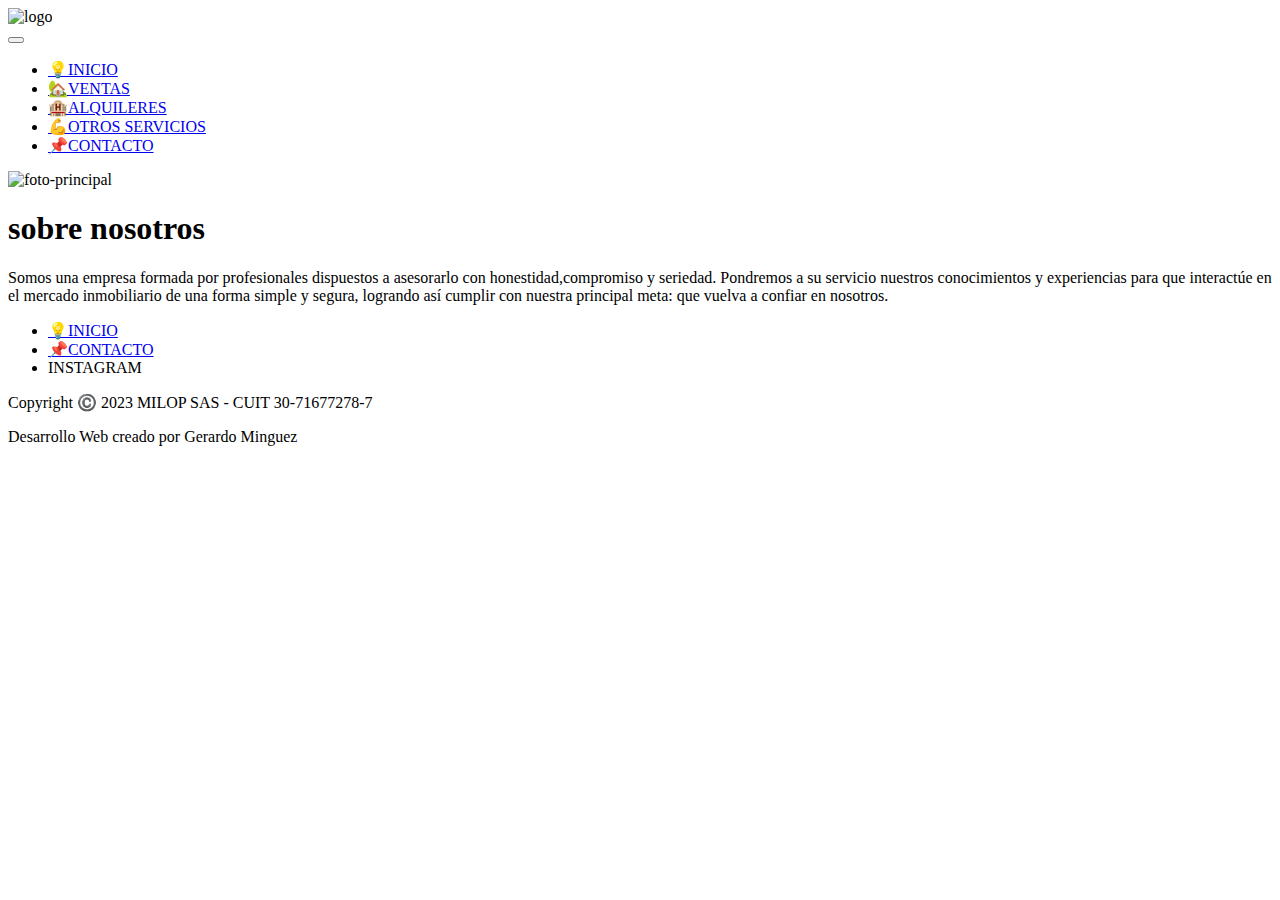
==== index.html @ 05f3af4d "se crea el archivo index" ====
<!DOCTYPE html>
<html lang="en">

<head>
    <meta charset="UTF-8">
    <meta http-equiv="X-UA-Compatible" content="IE=edge">
    <meta name="viewport" content="width=device-width, initial-scale=1.0">
    <meta name="description" content="Encontrá Casas y Departamentos en Venta y Alquiler. Tu próxima Propiedad está en milop.">
    <meta name="keywords"  content="INMOBILIARIA, NEGOCIOS, INMUEBLES, CORDOBA, COMPRA, VENTA, CASA, ALQUILER">
    <link href="https://cdn.jsdelivr.net/npm/bootstrap@5.3.0/dist/css/bootstrap.min.css" rel="stylesheet"
        integrity="sha384-9ndCyUaIbzAi2FUVXJi0CjmCapSmO7SnpJef0486qhLnuZ2cdeRhO02iuK6FUUVM" crossorigin="anonymous">
    <link rel="shorcut icon" href="./recursos/logo transparente.png">
    <link rel="stylesheet" href="https://cdnjs.cloudflare.com/ajax/libs/animate.css/4.1.1/animate.min.css">
    <link rel="stylesheet" href="./css/style.css">
    <title>MILOP</title>
</head>

<body>
    <header class="header">
        <!-- colocar el logo y la barra de navegacion -->
        <img class="logo-principal logo-barra transparente animate__animated animate__backInRight" src="./recursos/logo transparente.png" alt="logo">
        <nav class="navbar navbar-expand-lg bg-body-tertiary">
            <div class="container-fluid">
                <a img class="logo-principal logo-barra transparente" src="./recursos/logo transparente.png"
                    alt="logo"></a>
                <button class="navbar-toggler" type="button" data-bs-toggle="collapse" data-bs-target="#navbarNav"
                    aria-controls="navbarNav" aria-expanded="false" aria-label="Toggle navigation">
                    <span class="navbar-toggler-icon"></span>
                </button>
                <div class="collapse navbar-collapse" id="navbarNav">
                    <ul class="navbar-nav">
                        <li class="nav-item">
                            <a class="nav-link active" aria-current="page" href="./index.html">💡INICIO</a>
                        </li>
                        <li class="nav-item">
                            <a class="nav-link" href="./pages/ventas.html">🏡VENTAS</a>
                        </li>
                        <li class="nav-item">
                            <a class="nav-link" href="./pages/alquileres.html">🏨ALQUILERES</a>
                        </li>
                        <li class="nav-item">
                            <a class="nav-link" href="./pages/otros-servicios.html">💪OTROS SERVICIOS</a>
                        </li>
                        <li class="nav-item">
                            <a class="nav-link" href="./pages/contacto.html">📌CONTACTO</a>
                        </li>
                    </ul>
                </div>
            </div>
        </nav>
    </header>

    <main class="main">
        <div class="grilla-index">
            <div class="imagen-index">
                <img src="./recursos/main.jpg" alt="foto-principal">
            </div>
            <div class="nosotros-index">
                <h1 class="h1-index">sobre nosotros</h1>
                <p class="parrafo-index">
                    Somos una empresa formada por profesionales dispuestos a asesorarlo con honestidad,compromiso y
                    seriedad. Pondremos a su servicio nuestros conocimientos y experiencias para que interactúe en el
                    mercado inmobiliario de una forma simple y segura, logrando así cumplir con nuestra principal meta:
                    que vuelva a confiar en nosotros.
                </p>
            </div>
        </div>

        <!-- <div class="div-principal">
            <div class="IMAGEN">
                <img src="./recursos/main.jpg" alt="foto-principal">
            </div>
            <div class="H1">
                <h1>SOBRE NOSOTROS</h1>
            </div>
            <div class="PARRAFO">
                <p>
                    Somos una empresa formada por profesionales dispuestos a asesorarlo con honestidad,compromiso y
                    seriedad. Pondremos a su servicio nuestros conocimientos y experiencias para que interactúe en el
                    mercado inmobiliario de una forma simple y segura, logrando así cumplir con nuestra principal meta:
                    que vuelva a confiar en nosotros.
                </p>
            </div>

        </div> -->
    </main>
    <footer class="footer">
        <ul>
            <li><a href="../index.html">💡INICIO</a></li>
            <li><a href="./pages/contacto.html">📌CONTACTO</a></li>
            <li>INSTAGRAM</li>
        </ul>
        <p>Copyright ©️ 2023 MILOP SAS - CUIT 30-71677278-7</p>
        <p>Desarrollo Web creado por Gerardo Minguez</p>
    </footer>
    <script src="https://cdn.jsdelivr.net/npm/bootstrap@5.3.0/dist/js/bootstrap.bundle.min.js"
        integrity="sha384-geWF76RCwLtnZ8qwWowPQNguL3RmwHVBC9FhGdlKrxdiJJigb/j/68SIy3Te4Bkz"
        crossorigin="anonymous"></script>
</body>

</html>
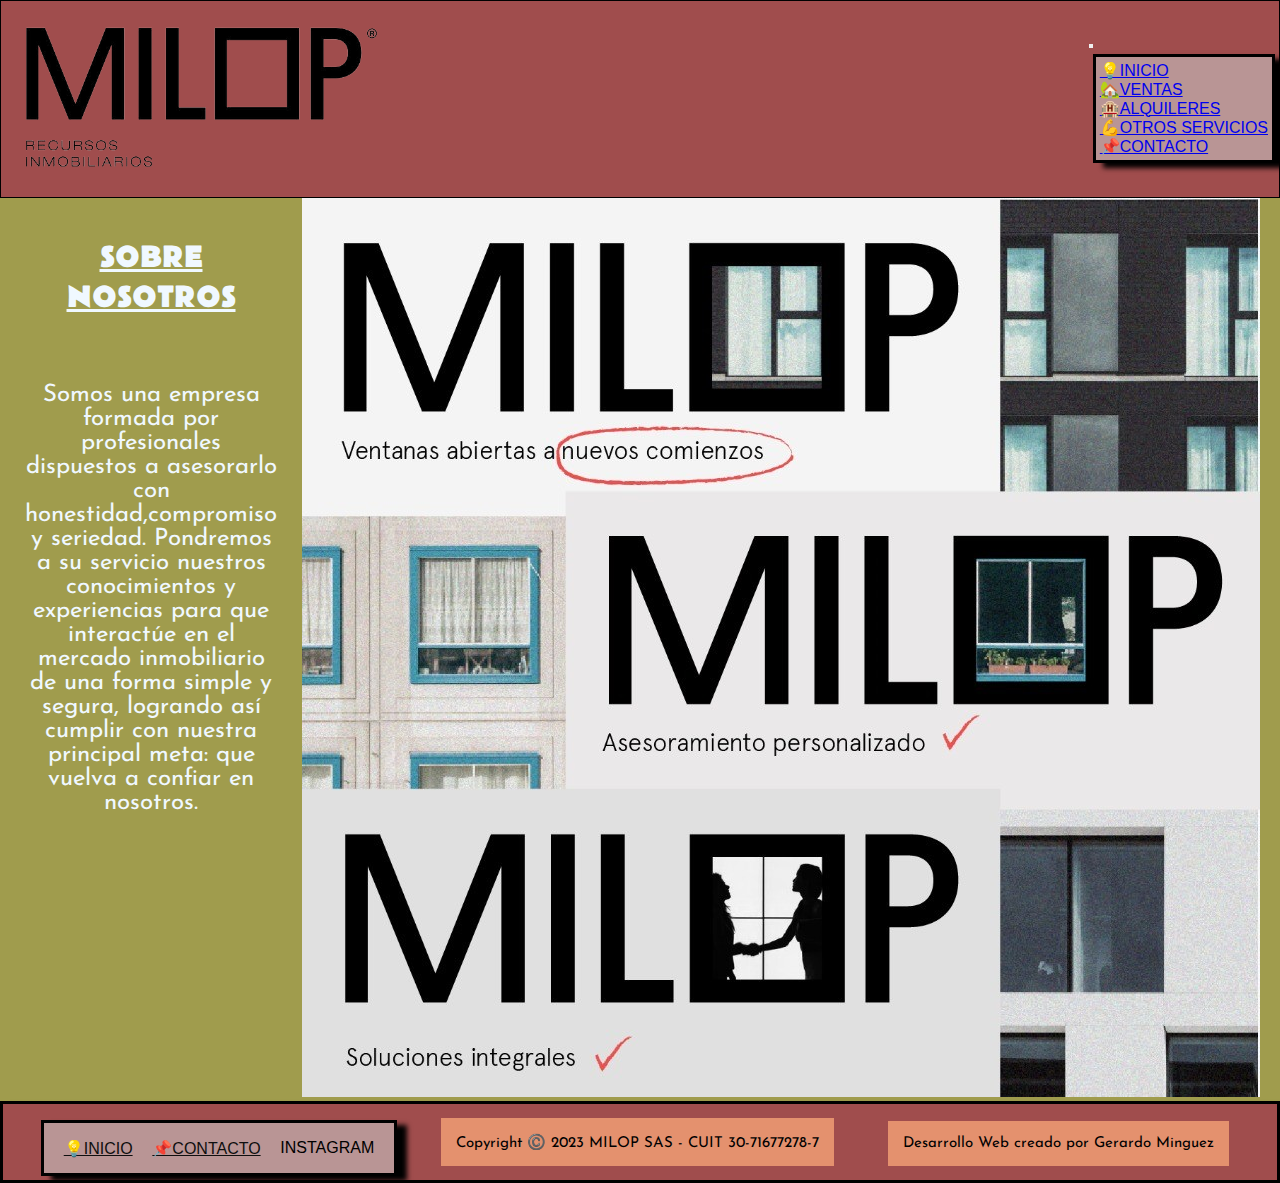
==== commit 9bf1fcb1: "se separaron los items del footer para que haya espacio entre ellos" ====
--- a/index.html
+++ b/index.html
@@ -5,8 +5,9 @@
     <meta charset="UTF-8">
     <meta http-equiv="X-UA-Compatible" content="IE=edge">
     <meta name="viewport" content="width=device-width, initial-scale=1.0">
-    <meta name="description" content="Encontrá Casas y Departamentos en Venta y Alquiler. Tu próxima Propiedad está en milop.">
-    <meta name="keywords"  content="INMOBILIARIA, NEGOCIOS, INMUEBLES, CORDOBA, COMPRA, VENTA, CASA, ALQUILER">
+    <meta name="description"
+        content="Encontrá Casas y Departamentos en Venta y Alquiler. Tu próxima Propiedad está en milop.">
+    <meta name="keywords" content="INMOBILIARIA, NEGOCIOS, INMUEBLES, CORDOBA, COMPRA, VENTA, CASA, ALQUILER">
     <link href="https://cdn.jsdelivr.net/npm/bootstrap@5.3.0/dist/css/bootstrap.min.css" rel="stylesheet"
         integrity="sha384-9ndCyUaIbzAi2FUVXJi0CjmCapSmO7SnpJef0486qhLnuZ2cdeRhO02iuK6FUUVM" crossorigin="anonymous">
     <link rel="shorcut icon" href="./recursos/logo transparente.png">
@@ -18,7 +19,8 @@
 <body>
     <header class="header">
         <!-- colocar el logo y la barra de navegacion -->
-        <img class="logo-principal logo-barra transparente animate__animated animate__backInRight" src="./recursos/logo transparente.png" alt="logo">
+        <img class="logo-principal logo-barra transparente animate__animated animate__backInRight"
+            src="./recursos/logo transparente.png" alt="logo">
         <nav class="navbar navbar-expand-lg bg-body-tertiary">
             <div class="container-fluid">
                 <a img class="logo-principal logo-barra transparente" src="./recursos/logo transparente.png"
@@ -66,23 +68,6 @@
             </div>
         </div>
 
-        <!-- <div class="div-principal">
-            <div class="IMAGEN">
-                <img src="./recursos/main.jpg" alt="foto-principal">
-            </div>
-            <div class="H1">
-                <h1>SOBRE NOSOTROS</h1>
-            </div>
-            <div class="PARRAFO">
-                <p>
-                    Somos una empresa formada por profesionales dispuestos a asesorarlo con honestidad,compromiso y
-                    seriedad. Pondremos a su servicio nuestros conocimientos y experiencias para que interactúe en el
-                    mercado inmobiliario de una forma simple y segura, logrando así cumplir con nuestra principal meta:
-                    que vuelva a confiar en nosotros.
-                </p>
-            </div>
-
-        </div> -->
     </main>
     <footer class="footer">
         <ul>
--- a/css/style.css
+++ b/css/style.css
@@ -0,0 +1,281 @@
+@charset "UTF-8";
+@import url("https://fonts.googleapis.com/css2?family=Josefin+Sans&display=swap");
+@import url("https://fonts.googleapis.com/css2?family=Belanosima:wght@700&display=swap");
+* {
+  margin: 0px;
+  padding: 0px;
+  font-family: sans-serif; }
+
+/* Se trabajo mobile-last  - Fuentes*/
+/* se utilizó BEM en todos los H1 de los html */
+.titulo__principal {
+  font-family: 'Belanosima', sans-serif;
+  border: solid 3px #d5a9a9;
+  text-align: center;
+  text-decoration: underline black;
+  text-transform: uppercase; }
+
+/* HEADER CON BOOTSTRAP */
+.header {
+  background-color: #a04d4d;
+  box-shadow: 0px 5px 5px;
+  border: solid 1px black;
+  display: flex;
+  flex-wrap: wrap;
+  align-content: center;
+  justify-content: space-between;
+  align-items: center;
+  flex-direction: row; }
+
+.header img {
+  width: 400px;
+  border-image: 5px; }
+
+.bg-body-tertiary {
+  background-color: #a04d4d !important; }
+
+.header ul {
+  background-color: #b99595;
+  border: solid 3px black;
+  list-style: none;
+  box-shadow: 10px 5px 5px;
+  padding: 4px 4px;
+  margin: 4px 4px; }
+
+/* MAIN CON GRID */
+.grilla-index {
+  display: grid;
+  grid-template-columns: 0.7fr 1.3fr;
+  grid-template-rows: 1fr 1fr 1fr;
+  grid-auto-flow: row;
+  grid-template-areas: "nosotros-index imagen-index"+ "nosotros-index imagen-index"+ "nosotros-index imagen-index";
+  width: 100vw;
+  margin: auto; }
+
+.imagen-index {
+  grid-area: imagen-index; }
+
+.nosotros-index {
+  grid-area: nosotros-index; }
+
+.nosotros-index .h1-index {
+  padding: 40px;
+  background-color: #a09c4d;
+  color: aliceblue;
+  font-family: 'Belanosima', sans-serif;
+  text-align: center;
+  text-decoration: underline;
+  text-transform: uppercase; }
+
+.nosotros-index .parrafo-index {
+  color: aliceblue;
+  background-color: #a09c4d;
+  font-family: 'Josefin Sans', sans-serif;
+  font-size: x-large;
+  text-align: center; }
+
+.main {
+  background-color: #a09c4d; }
+
+@media (max-width: 768px) {
+  /* aplico media queris a index.html - cuando sea pantallas menores a 768px quiero que desaparezca la imagen */
+  .grilla-index {
+    display: flex; }
+  .imagen-index {
+    display: none; } }
+
+/* FOOTER CON FLEX */
+.footer {
+  background-color: #a04d4d;
+  border: solid 3px black;
+  list-style: none;
+  box-shadow: 10px 5px 5px;
+  padding: 4px 4px;
+  display: flex;
+  flex-wrap: wrap;
+  justify-content: space-evenly;
+  align-items: flex-end; }
+
+.footer ul {
+  border: solid 3px black;
+  list-style: none;
+  background-color: #b99595;
+  box-shadow: 10px 5px 5px;
+  height: 50px;
+  width: 350px;
+  display: flex;
+  flex-wrap: wrap;
+  align-items: center;
+  justify-content: space-evenly;
+  flex-direction: row; }
+
+.li {
+  margin: 40px; }
+
+.footer a {
+  color: #0f0f0f; }
+
+/* 2- ventas.html (su usó mucho GIT)*/
+.englobado-tarjetas {
+  display: flex;
+  flex-wrap: wrap;
+  justify-content: space-evenly;
+  align-items: stretch;
+  margin: 30px;
+  padding: 20px; }
+
+.main-ventas {
+  background: #a09c4d;
+  background: radial-gradient(circle, #a09c4d 24%, #e99494 99%); }
+
+.card {
+  background-color: #d8101088;
+  max-width: 300px; }
+
+.card-text {
+  background-color: #a04d4d;
+  text-align: center; }
+
+.btn {
+  display: flex;
+  flex-direction: column;
+  align-items: center;
+  text-align: center;
+  background-color: #e4916e;
+  color: black; }
+
+.btn:hover {
+  color: var(--bs-btn-hover-color);
+  background-color: #b99595; }
+
+.main-ventas h3 {
+  font-family: 'Josefin Sans', sans-serif;
+  text-align: center;
+  text-decoration: underline black; }
+
+.main-otros-servicios {
+  background: radial-gradient(circle, #a09c4d 24%, #e99494 99%); }
+
+.c {
+  text-transform: uppercase;
+  font-family: 'Josefin Sans', sans-serif;
+  text-decoration: underline black;
+  background-color: #e4916e;
+  text-align: center;
+  font-size: 20px;
+  margin: auto;
+  padding: 15px; }
+
+.img-servicios {
+  max-width: 500px;
+  max-height: 250px;
+  margin: auto;
+  padding: 15px; }
+
+.parrafo-servicios {
+  margin: auto;
+  padding: 20px;
+  background-color: #e4916e;
+  font-family: 'Josefin Sans', sans-serif;
+  border: solid 1px black;
+  overflow: auto;
+  text-align: justify; }
+
+.row {
+  display: flex;
+  justify-content: center; }
+
+.logo-otros-servicios {
+  margin: auto;
+  width: 400px;
+  height: 175px; }
+
+/* se aplico media queris en otros-servicios.html */
+@media (max-width: 768px) {
+  .logo-final {
+    display: none !important; }
+  .img-servicios {
+    max-width: 250px;
+    max-height: 125px;
+    margin: auto;
+    padding: 8px; } }
+
+/* 4-contacto.html - se agregó un formulario con bootstrap y se le dio estilo*/
+.main-contacto {
+  display: flex;
+  flex-direction: column;
+  flex-wrap: wrap;
+  align-content: center;
+  justify-content: flex-start;
+  background-color: #a09c4d;
+  box-shadow: 3px #b99595;
+  height: 450px; }
+  .main-contacto .div-formulario {
+    text-align: center; }
+    .main-contacto .div-formulario .btn-send {
+      margin: 20px; }
+
+/* 5-alquileres.html - solamente se usó html (y flex) y css para estilo - pseudoclase hover*/
+.main-alquileres {
+  background: #a09c4d;
+  background: radial-gradient(circle, #a09c4d 24%, #e99494 99%);
+  background-size: contain;
+  background-repeat: no-repeat;
+  background-position: center; }
+
+.main-alquileres ul {
+  align-items: center;
+  text-align: center;
+  display: inline-block;
+  height: 50%;
+  margin: 120px;
+  list-style: none;
+  box-shadow: 1px 1px 1px 3px;
+  display: flex;
+  flex-wrap: wrap;
+  flex-direction: row; }
+
+.main-alquileres h3 {
+  font-family: 'Josefin Sans', sans-serif;
+  text-transform: uppercase;
+  text-align: center;
+  text-decoration: underline black;
+  font-weight: bold;
+  font-style: italic;
+  border: 7px solid #c8a2a2; }
+
+p {
+  font-family: 'Josefin Sans', sans-serif;
+  background-color: #e4916e;
+  text-align: center;
+  font-size: 15px;
+  margin: 10px;
+  padding: 15px; }
+
+input {
+  background-color: #b99595;
+  margin: 15px;
+  padding: 6px;
+  border-radius: 10px; }
+
+.main-alquileres img {
+  width: 280px;
+  height: 210px; }
+
+.main-alquileres li {
+  text-align: center; }
+
+/* se usó la pseudo clase hover */
+.main-alquileres input:hover {
+  font-weight: bold;
+  text-decoration: underline;
+  background-color: #a09c4d;
+  color: #e4916e; }
+
+/* media Queris - se aplicó a todo el main de alquileres.html  */
+@media (max-width: 576px) {
+  .main-alquileres ul {
+    height: 50%;
+    margin: auto; } }
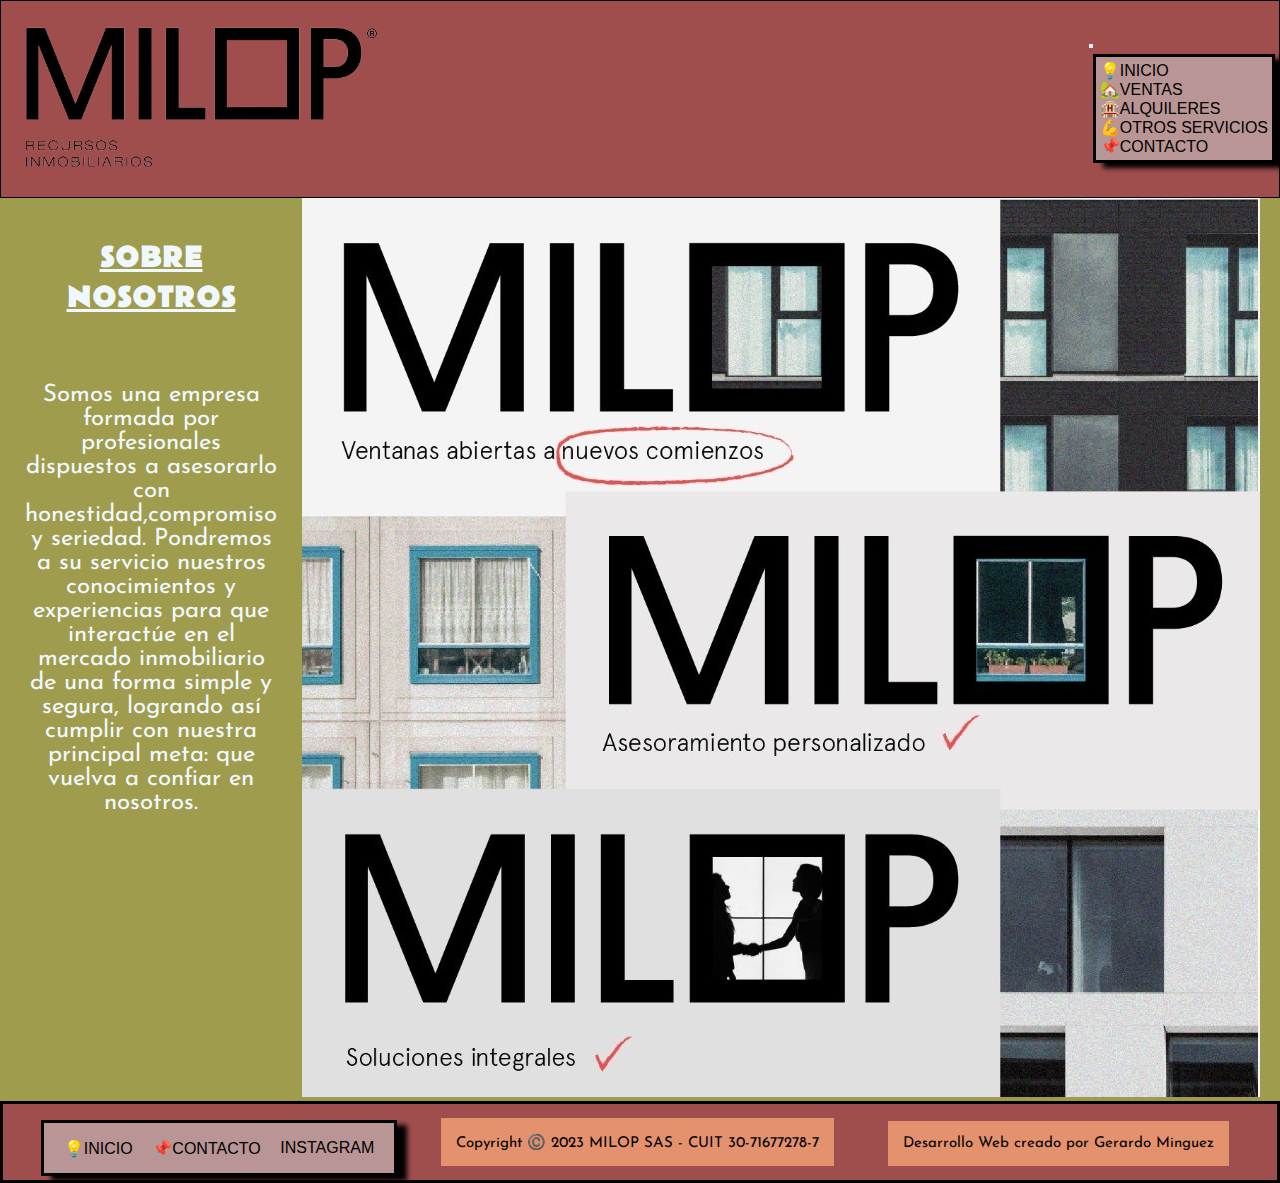
==== commit a18a6cc8: "se corrigio error en el footer para que sea el mismo en todas las paginas" ====
--- a/index.html
+++ b/index.html
@@ -70,10 +70,10 @@
 
     </main>
     <footer class="footer">
-        <ul>
-            <li><a href="../index.html">💡INICIO</a></li>
-            <li><a href="./pages/contacto.html">📌CONTACTO</a></li>
-            <li>INSTAGRAM</li>
+        <ul class="ul-footer">
+            <li class="li-footer"><a href="../index.html">💡INICIO</a></li>
+            <li class="li-footer"><a class="a-footer" href="../pages/contacto.html">📌CONTACTO</a></li>
+            <li class="li-footer">INSTAGRAM</li>
         </ul>
         <p>Copyright ©️ 2023 MILOP SAS - CUIT 30-71677278-7</p>
         <p>Desarrollo Web creado por Gerardo Minguez</p>
--- a/css/style.css
+++ b/css/style.css
@@ -86,7 +86,7 @@
   .imagen-index {
     display: none; } }
 
-/* FOOTER CON FLEX */
+/* FOOTER CON FLEX - SE REALIZO ANIDACION SASS*/
 .footer {
   background-color: #a04d4d;
   border: solid 3px black;
@@ -97,25 +97,28 @@
   flex-wrap: wrap;
   justify-content: space-evenly;
   align-items: flex-end; }
-
-.footer ul {
-  border: solid 3px black;
-  list-style: none;
-  background-color: #b99595;
-  box-shadow: 10px 5px 5px;
-  height: 50px;
-  width: 350px;
-  display: flex;
-  flex-wrap: wrap;
-  align-items: center;
-  justify-content: space-evenly;
-  flex-direction: row; }
-
-.li {
-  margin: 40px; }
-
-.footer a {
-  color: #0f0f0f; }
+  .footer .ul-footer {
+    border: solid 3px black;
+    list-style: none;
+    background-color: #b99595;
+    box-shadow: 10px 5px 5px;
+    height: 50px;
+    width: 350px;
+    display: flex;
+    flex-wrap: wrap;
+    align-items: center;
+    justify-content: space-evenly;
+    flex-direction: row; }
+    .footer .ul-footer .li {
+      margin: 40px;
+      list-style: none;
+      color: #0f0f0f;
+      list-style: none; }
+
+a {
+  color: black;
+  list-style: none;
+  text-decoration: none; }
 
 /* 2- ventas.html (su usó mucho GIT)*/
 .englobado-tarjetas {
@@ -127,8 +130,11 @@
   padding: 20px; }
 
 .main-ventas {
-  background: #a09c4d;
-  background: radial-gradient(circle, #a09c4d 24%, #e99494 99%); }
+  background: radial-gradient(circle, #a09c4d 24%, #e99494 99%);
+  min-height: 70vh; }
+
+body {
+  background-color: #a09c4d; }
 
 .card {
   background-color: #d8101088;
@@ -209,13 +215,15 @@
   flex-wrap: wrap;
   align-content: center;
   justify-content: flex-start;
-  background-color: #a09c4d;
-  box-shadow: 3px #b99595;
-  height: 450px; }
-  .main-contacto .div-formulario {
-    text-align: center; }
-    .main-contacto .div-formulario .btn-send {
-      margin: 20px; }
+  background: radial-gradient(circle, #a09c4d 24%, #e99494 99%);
+  min-height: 75vh;
+  box-shadow: 3px #b99595; }
+  .main-contacto .titulo-contacto {
+    margin: 20px; }
+    .main-contacto .titulo-contacto .div-formulario {
+      text-align: center; }
+      .main-contacto .titulo-contacto .div-formulario .btn-send {
+        margin: 20px; }
 
 /* 5-alquileres.html - solamente se usó html (y flex) y css para estilo - pseudoclase hover*/
 .main-alquileres {
